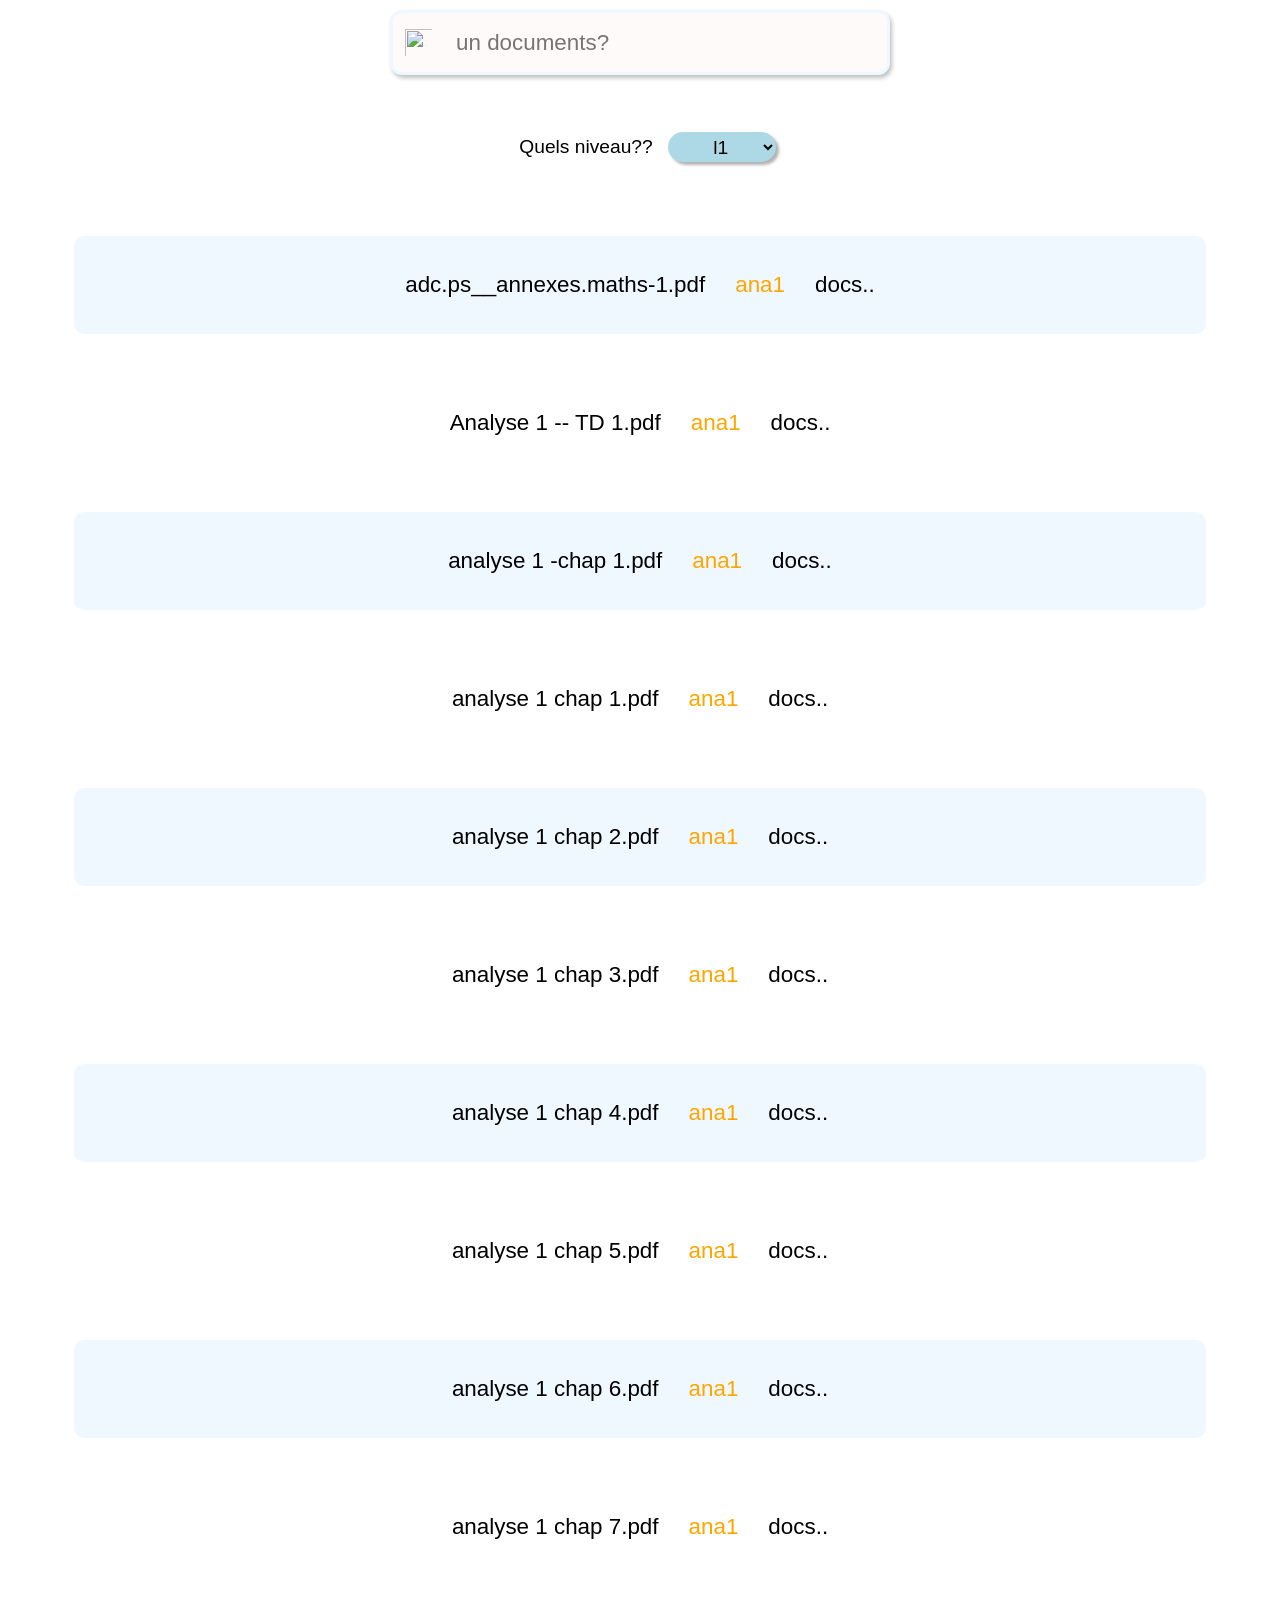
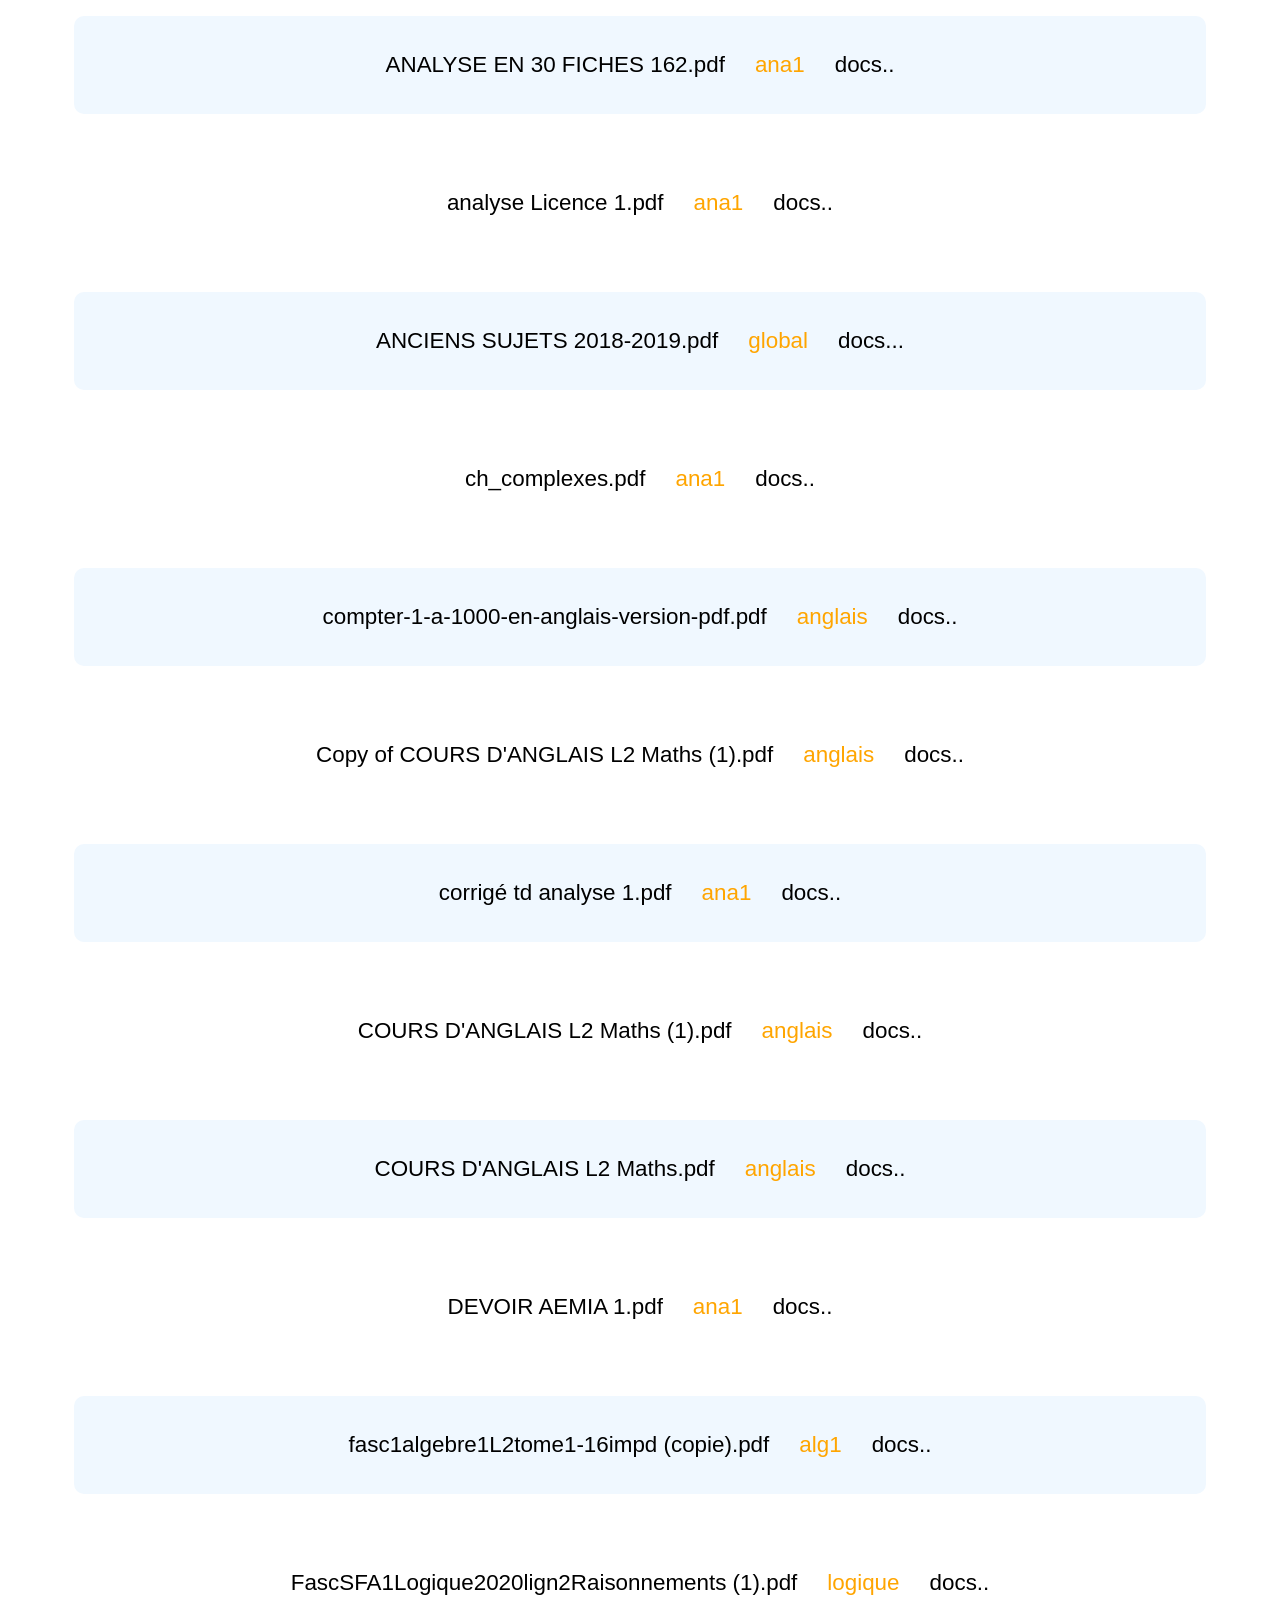
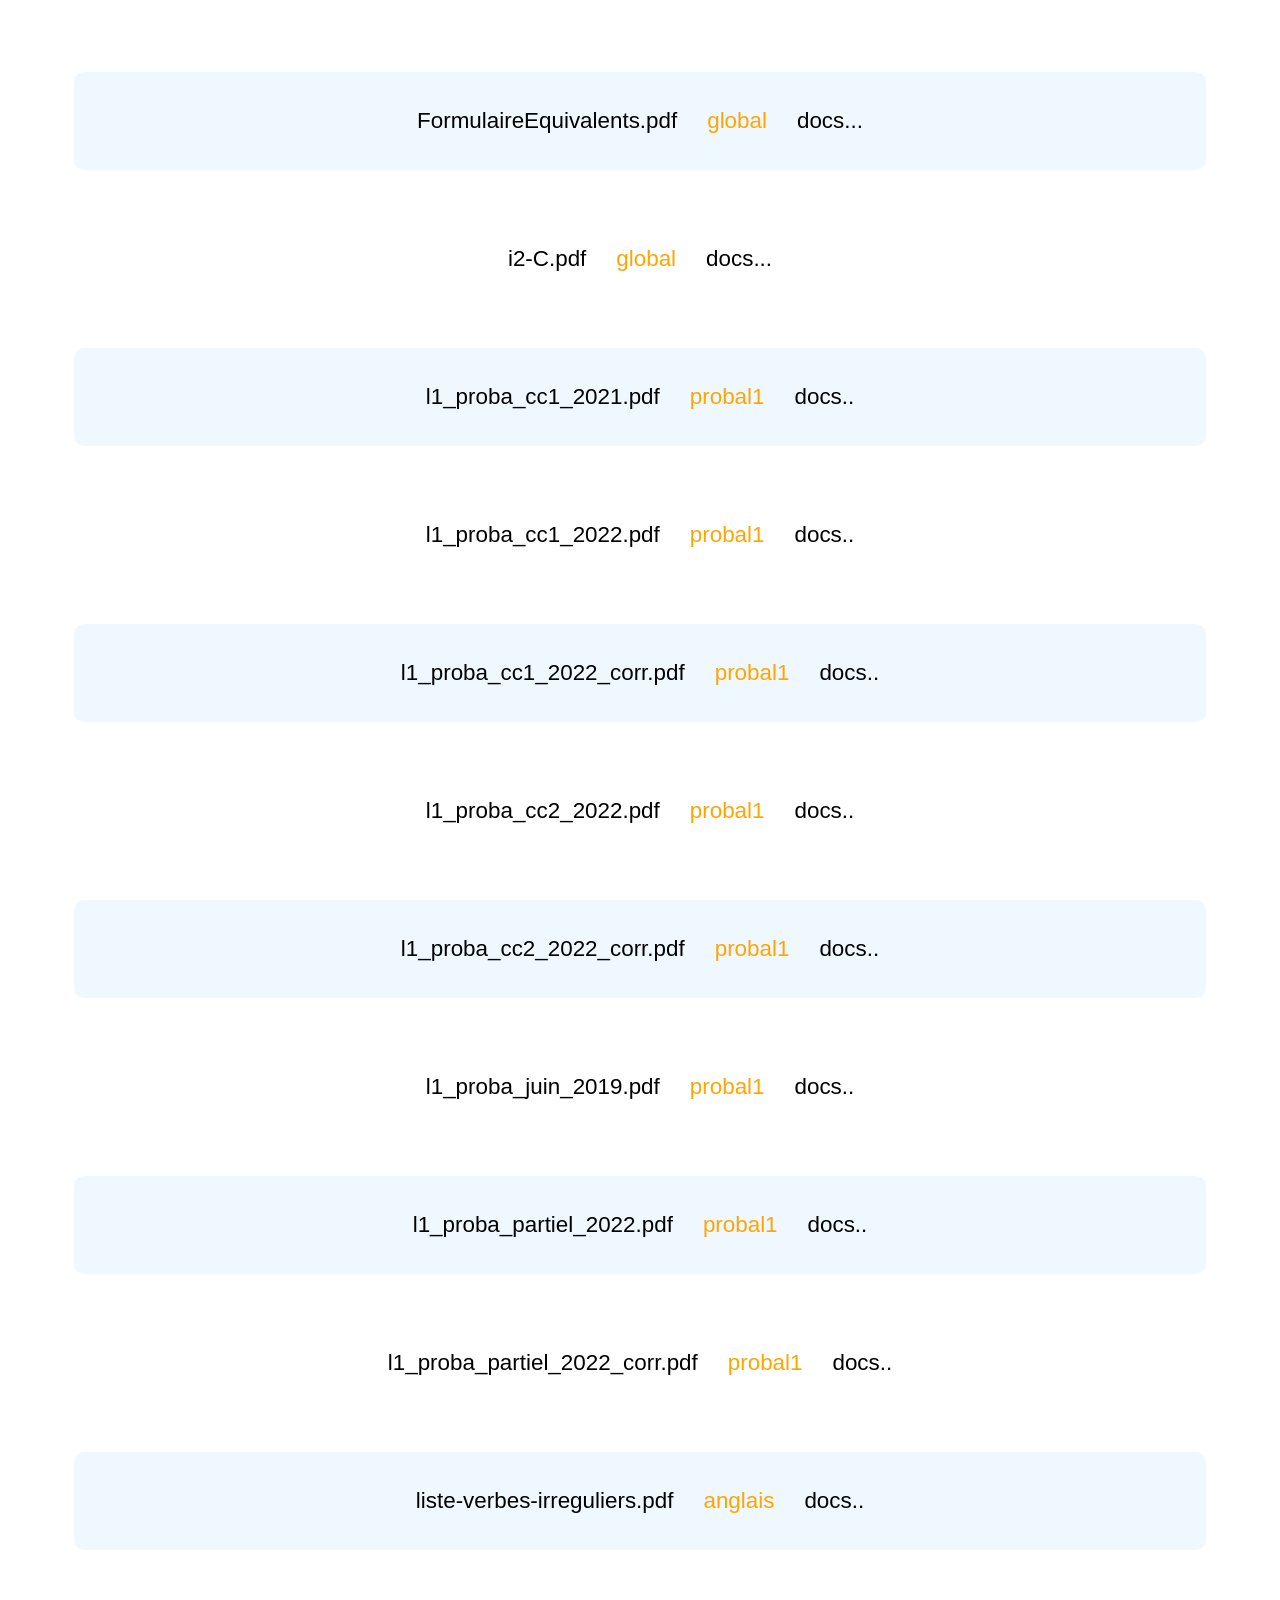
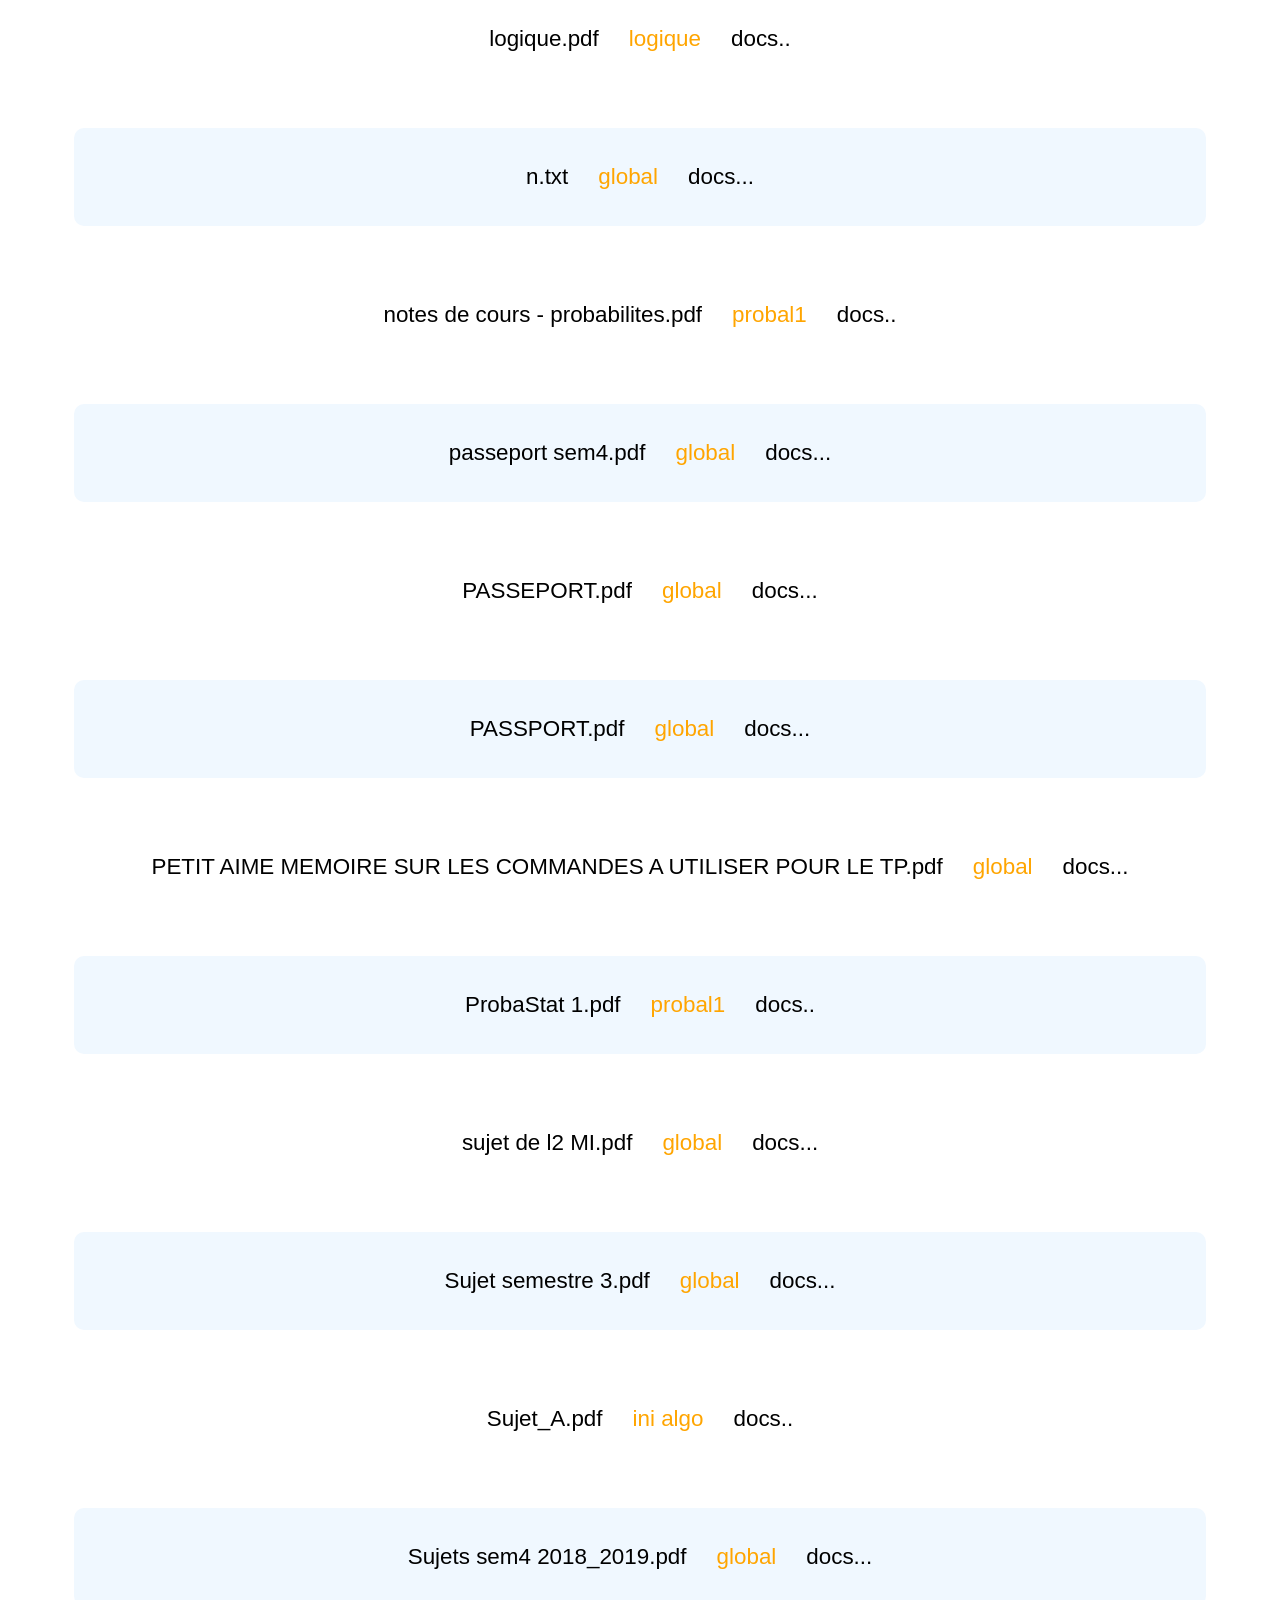
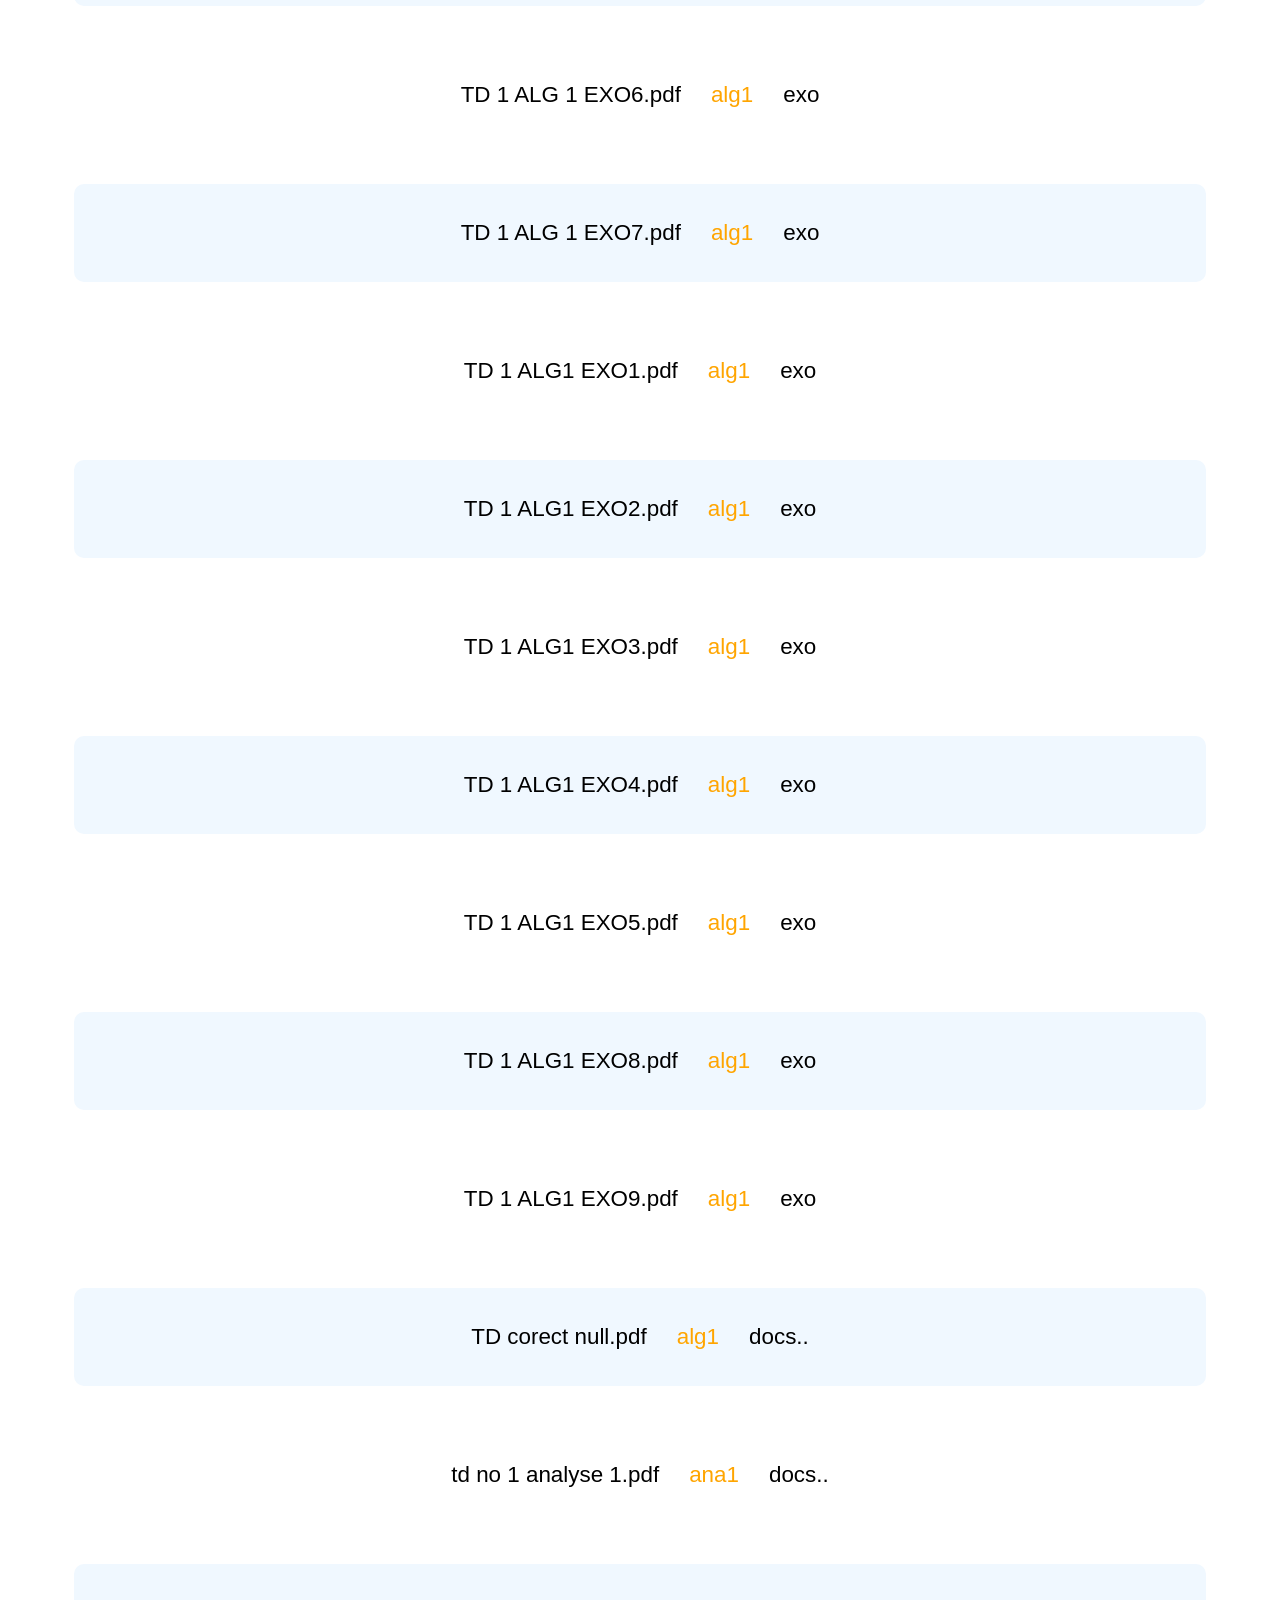
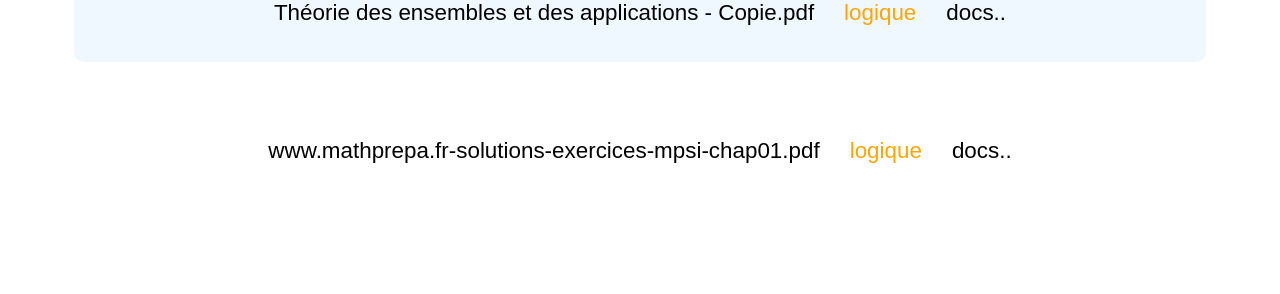
==== biblio.html @ 7e7cb9e8 "Add files via upload" ====
<!DOCTYPE html>
<html>
<head>
	<meta charset="utf-8">
	<meta name="viewport" content="width=device-width, initial-scale=1">
	<link rel="stylesheet" type="text/css" href="biblio.css">
	<title>Documents</title>
</head>
	<body>
			<div class="inputdiv">
				<img src="static/icon/search.png">
				<input type="text" name="" id="search" placeholder="un documents?">
			</div>
			<div class="global-container">
				<div class="leveldiv">
					<p>Quels niveau??</p>
					<select class="level">
						<option >l1</option>
						<option >l2_Mi</option>
						<option >l2_Maths</option>
						<option >l2_Infos</option>
						<option >l3_Maths</option>
						<option >l3_Infos</option>
					</select>
				</div>
				<main class="main-content">
					


					
				</main>
			</div>
		<script src="biblio.js"></script>
	</body>
</html>
---- biblio.css ----
/** {
	margin: 0;
	padding: 0;
	box-sizing: border-box;
	border: 0;
}
body {
	background-image: url('static/src/1.png');
	background-size: cover;
	height: 100vh;
	background-repeat: no-repeat;
	justify-content: center;
	align-items: center;
	text-align: center;
	display: flex;
	flex-direction: column;
}
*/
*{
	margin:0;
	padding: 0;
	box-sizing: border-box;
}

body{
	background-color: #fff;
	font-family: "Roboto", sans-serif;
	display: flex;
	flex-direction:column;
	justify-content: center;
	align-items: center;
	padding: 22px;
	width:100%;
	height: 100%;

}


.global-container {
	display: flex;
	flex-direction: column;
	justify-content: center;
	align-items: center;
	padding:30px;
	width:100%;
}

.main-content {
	display: flex;
	flex-direction: column;
	justify-content: center;
	align-items: center;
	width: 100%;
	padding:22px;
}

.inputdiv{
	width: 100%;
	max-width: 500px;
	display: inline-flex;
	height: 65px;
	justify-content: center;
	align-items: center;
	background-color: snow;
	padding: 8px;
	border-radius: 12px;
	position: fixed;
	top:10px;
	gap: 12px;
	border:3px solid #F0F8FF;
	box-shadow: 2Px 3px 4px rgba(0, 0, 0, .25);
}

.level{
	border:none;
	box-shadow: 3px 3px 3px rgba(0, 0, 0, .3);
	font-size: 1.2rem;
	border-radius: 16px;
	padding-left:10px;
	outline: none;
	height: 30px;
	text-align: center;
	cursor: pointer;
	background-color: lightblue;
	}
.leveldiv{
	display: flex;
	justify-content: center;
	align-items: center;
	margin-top: 80px;
	margin-bottom: 32px;
}

.leveldiv p{
	text-align: center;
	font-size: 1.2rem;
	font-weight: 1.3rem;

}


.inputdiv img{
	width: 35px;
	height: 35px;
	padding:4px;
}

.inputdiv input{
	width:100%;
	height: 100%;
	border:none;
	outline: none;
	padding-left:8px;
	background-color: transparent;
	font-size:1.4rem;
}

.table-item{
	display: inline-flex;
	align-items: center;
	justify-content: center;
	padding: 24px 2px;
	background-color: #fff;
	cursor: pointer;
	width: 100%;
	gap:8px;
	margin: 20px;
	font-size: 1.4rem;
	border-radius:10px;
	text-align: center;
}

a{
	text-decoration: none;
	color: black;
	justify-content: center;
	align-items: center;
	display: inline-flex;
	margin:12px;
}

.table-item:nth-child(odd){
	background:#F0F8FF;
}

.container-img{
	display: flex;
	align-items: center;
}

.container-img img{
	width:30px;
	border-radius: 999px;
	margin-right: 10px;
}

.table .container-img, p{
	padding: 0 15px;
}

.default-content{
	margin:30%, 30%, 30%;
	width: 90%;
	height: 90%;
}
@media screen and (max-width: 700px){

	.table-item{
		flex-direction: column;
		height: auto;
		text-align: center;
		box-shadow: 0 5px 10px rgba(0,0,0,0.1);
		padding: 24px 4px;
		margin: 20px;
		margin-bottom: 50px;
		width: 100%;
		max-width: 400px;
		justify-content: center;
		align-items: center;
		text-align: center;
		font-size: 1.2rem;
		border-radius:10px;
		text-align: center;
	}

	a{
		display: flex;
		flex-direction: column;
		padding:22px;
		width: 80%;

	}

	.global-container{
		margin-left: 14px;
	}
	.inputdiv{
		margin-left: 12px;
		max-width: 300px;
	}
}
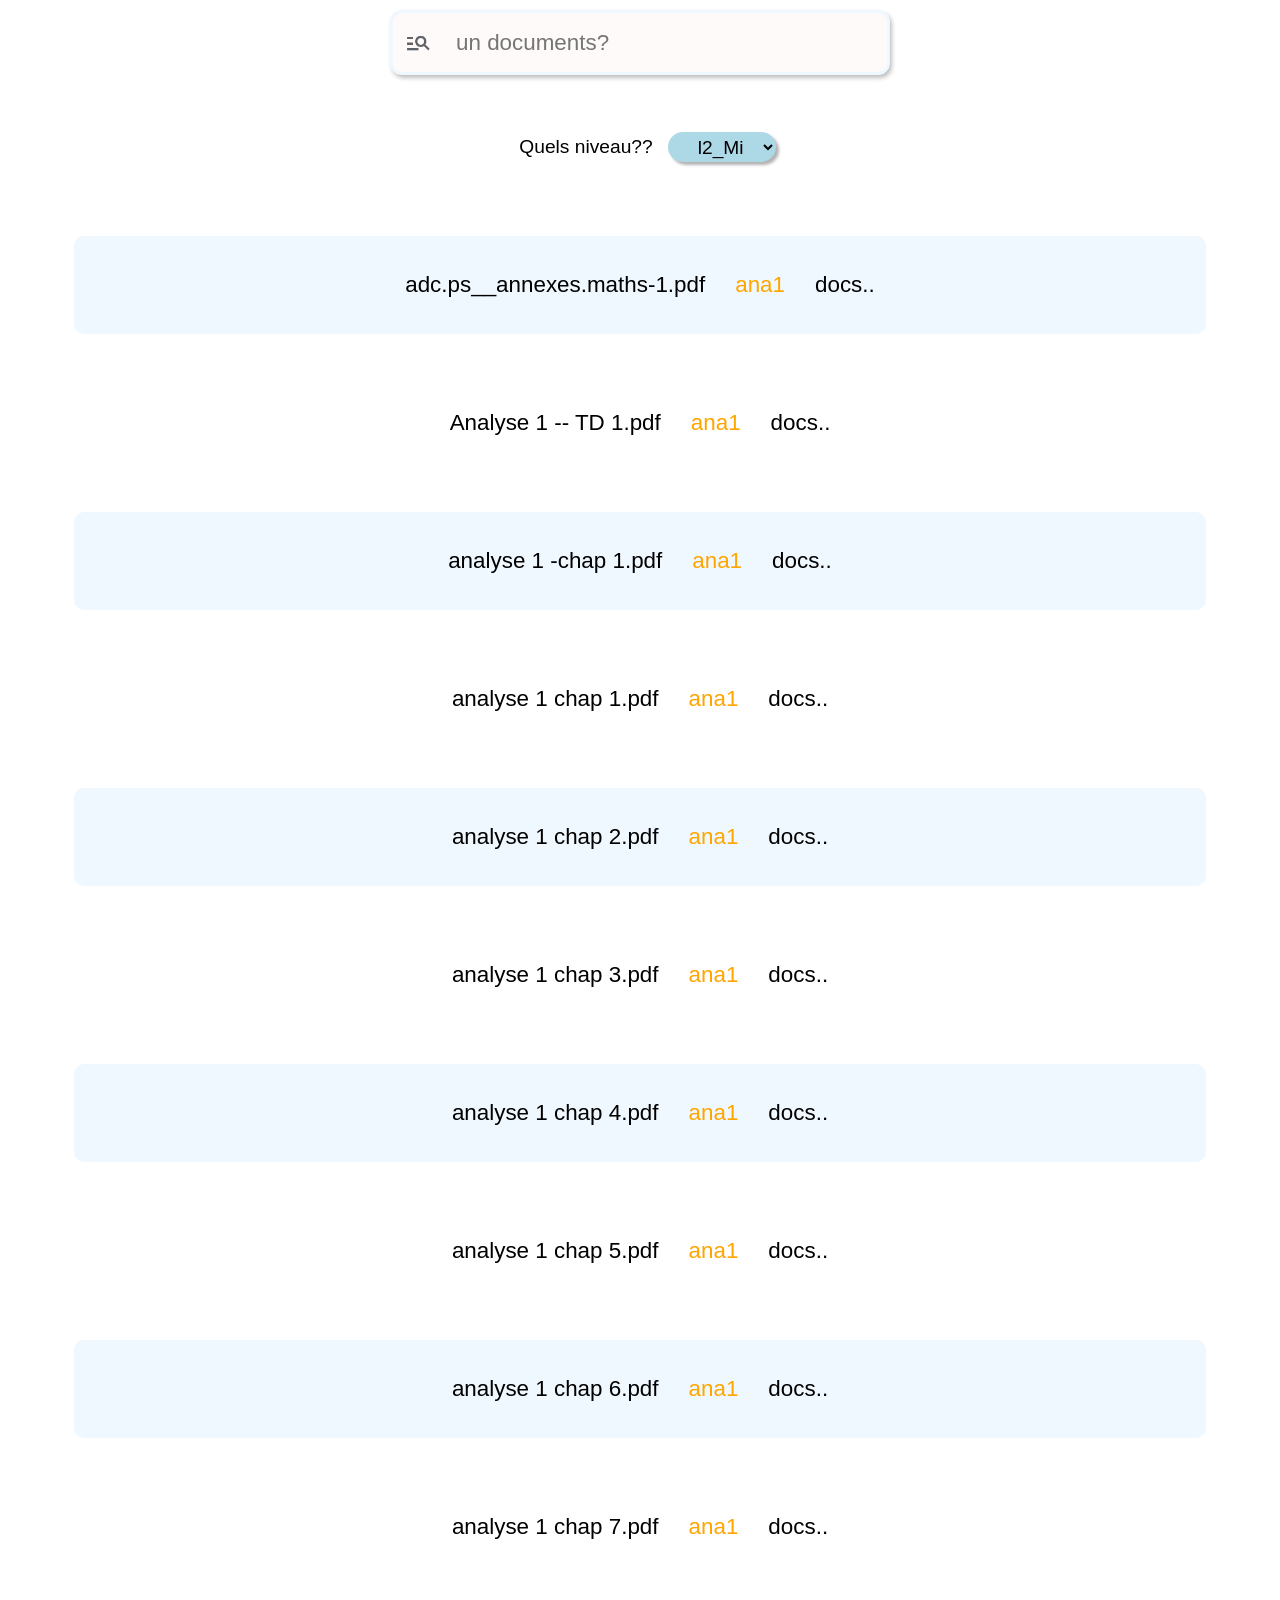
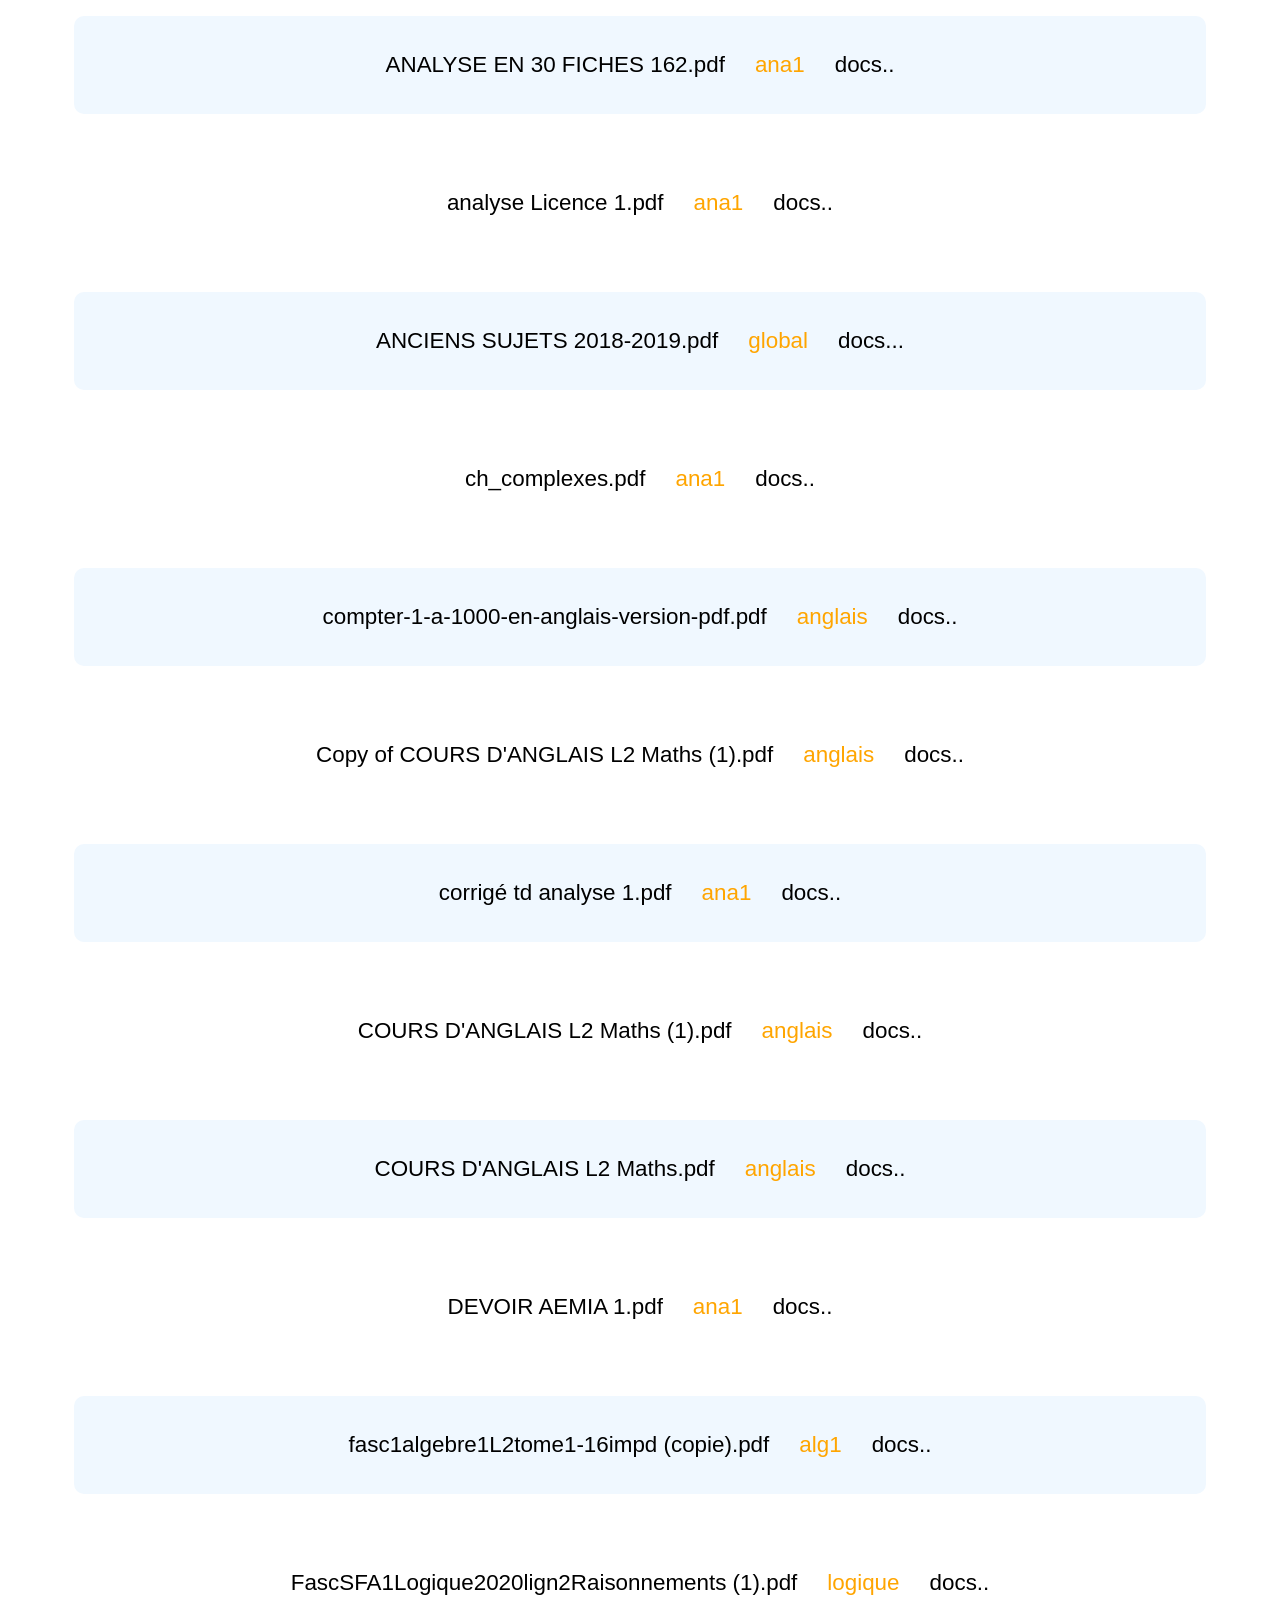
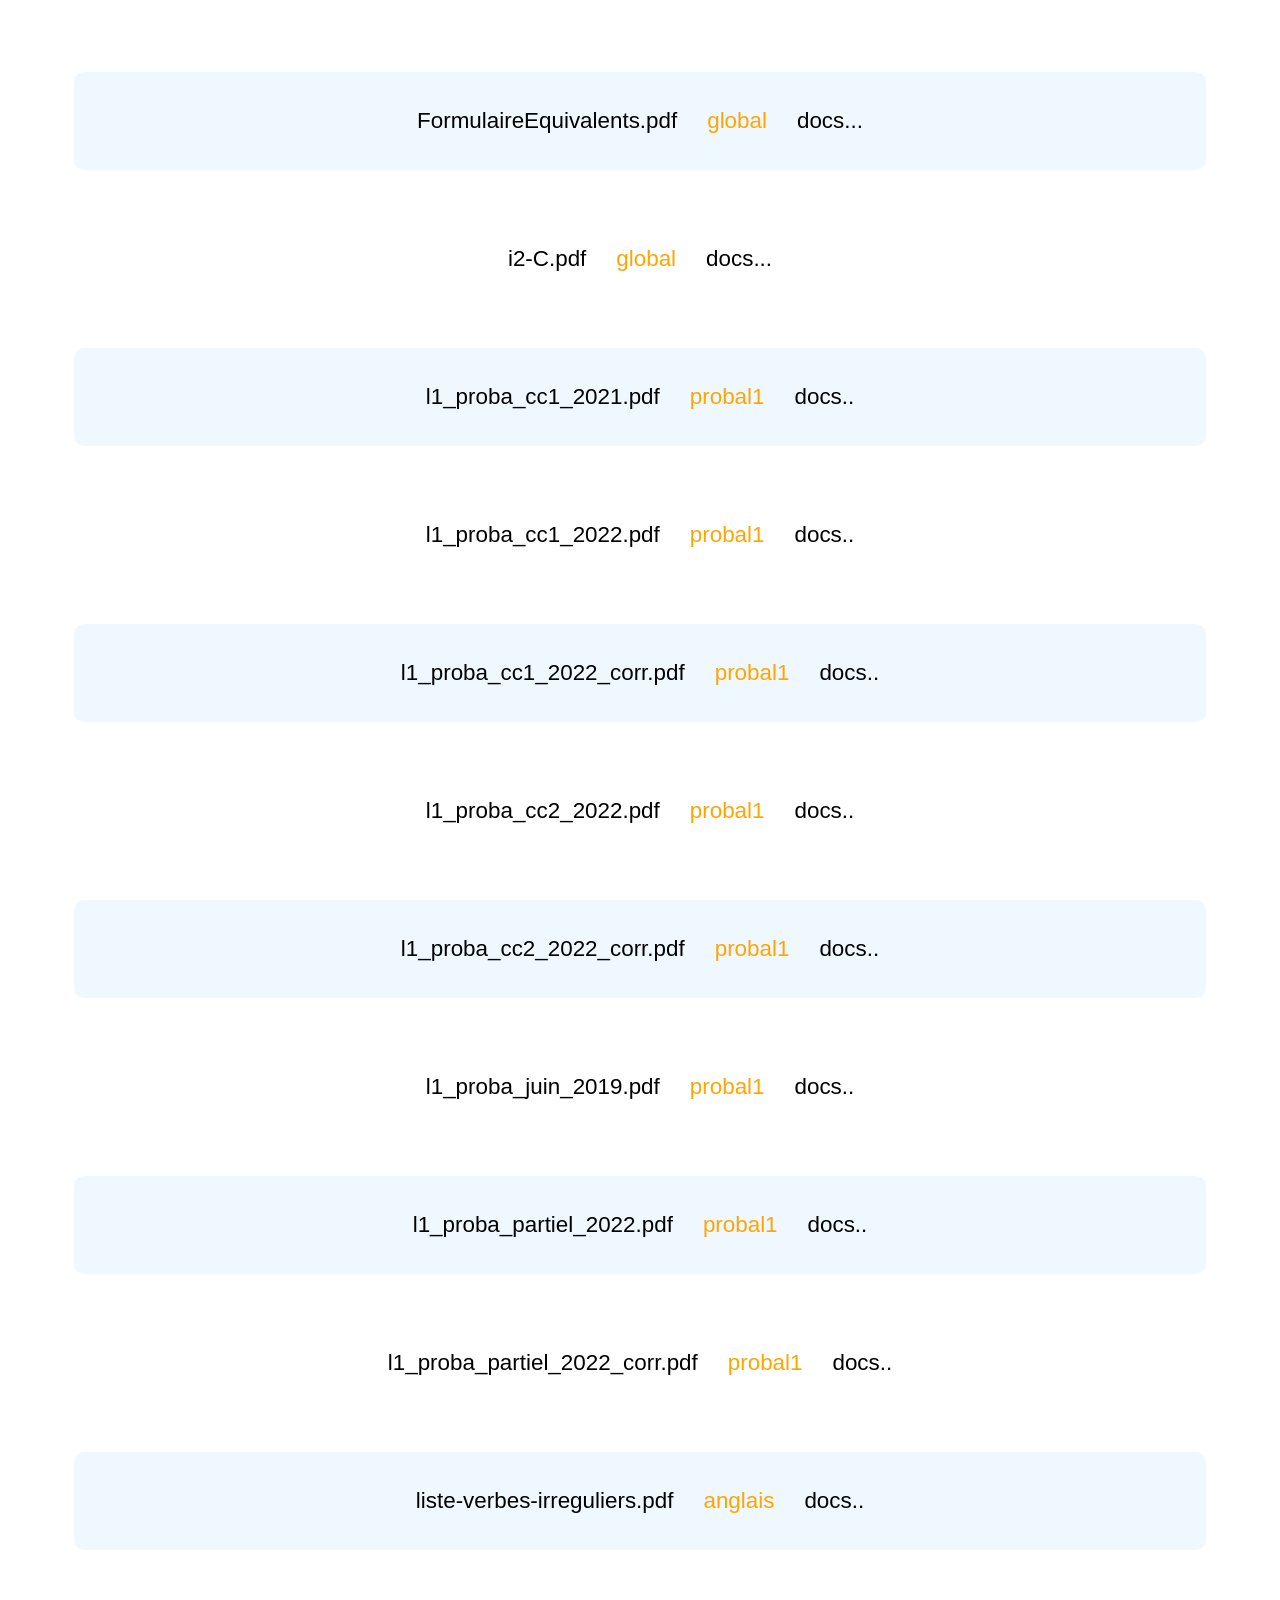
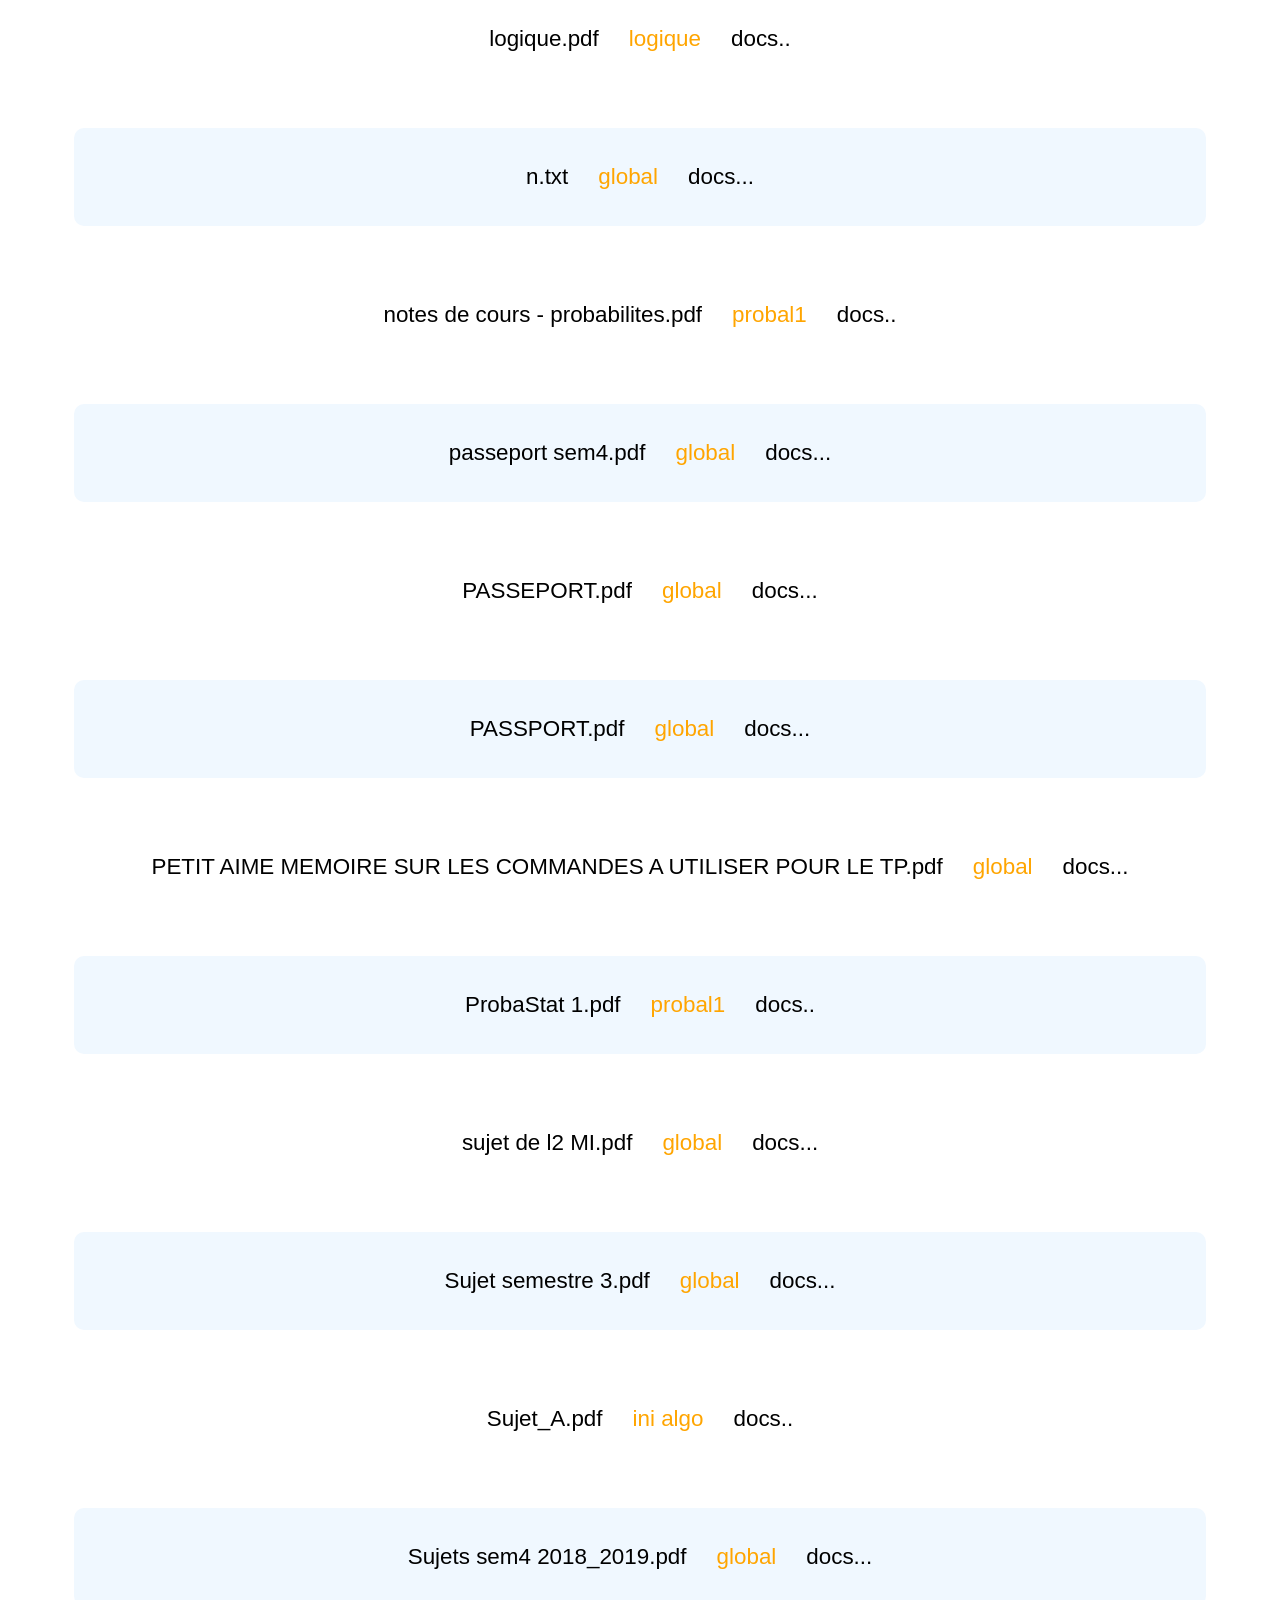
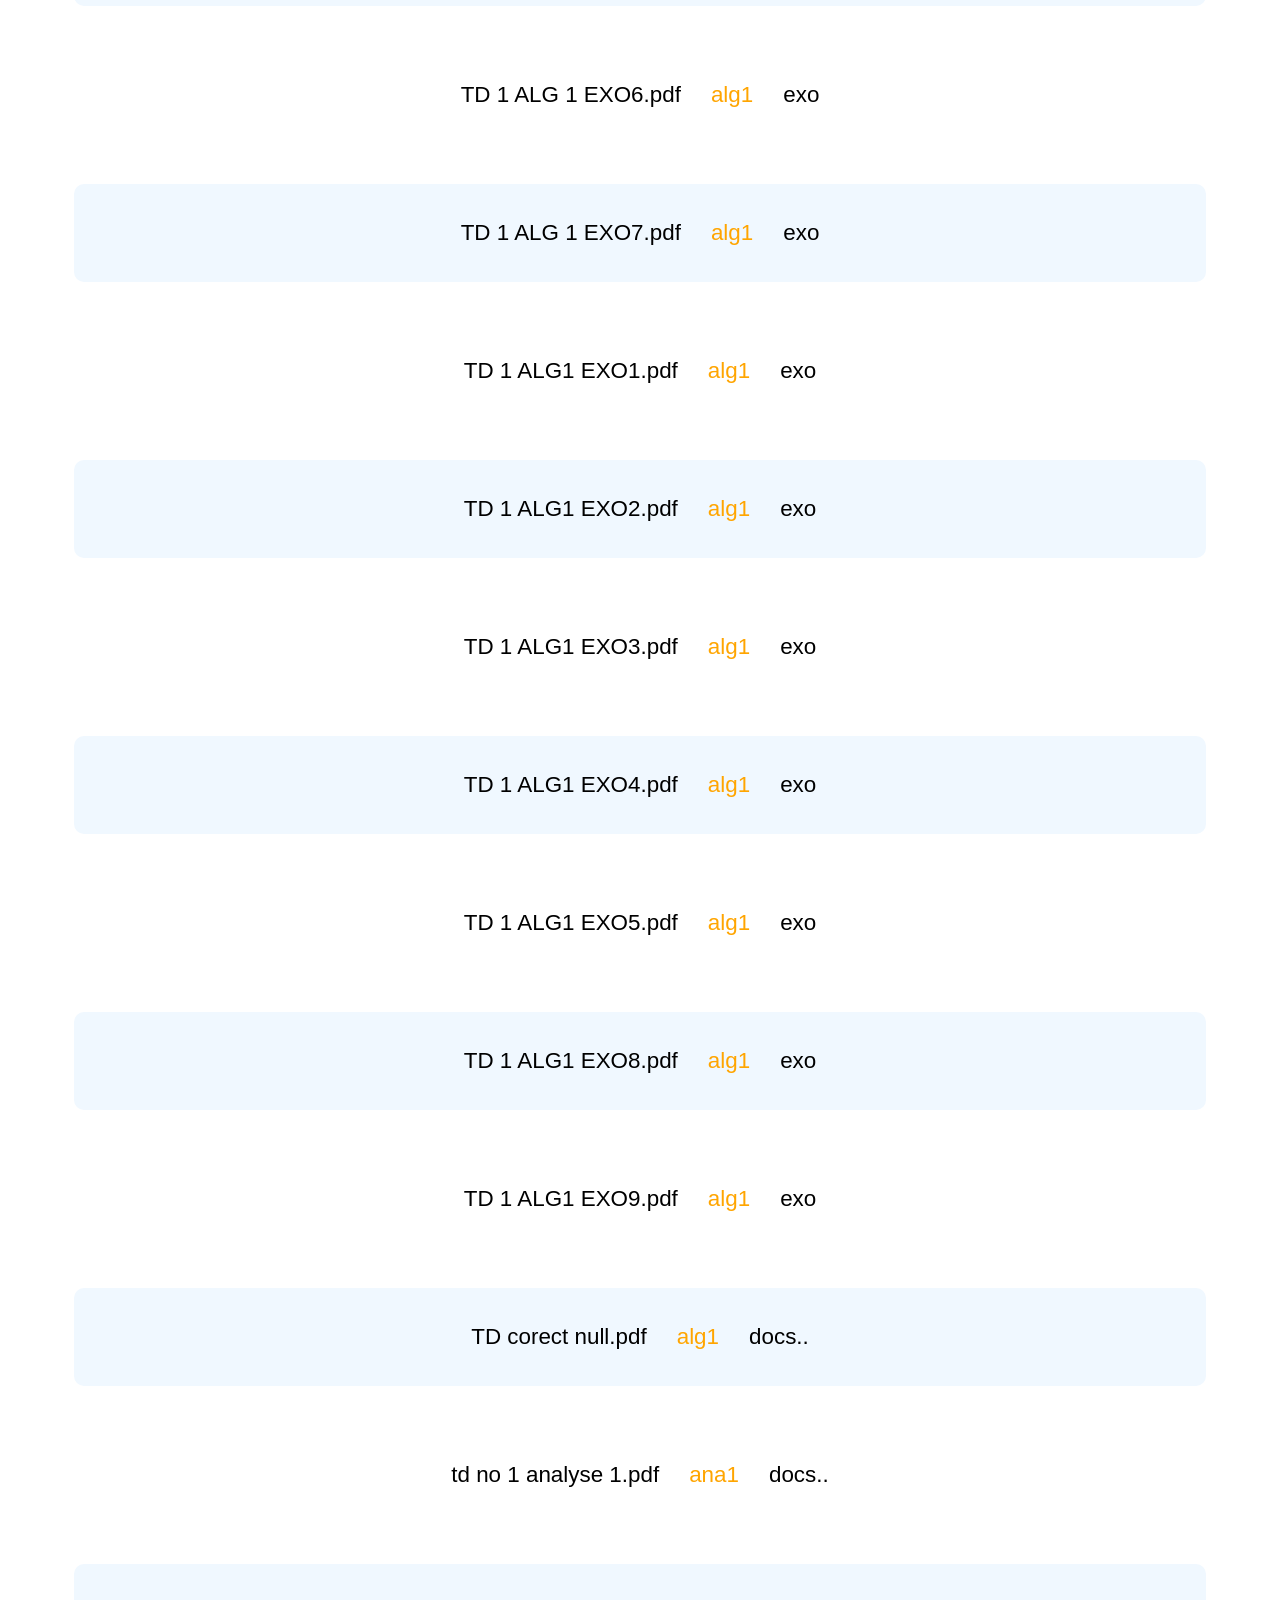
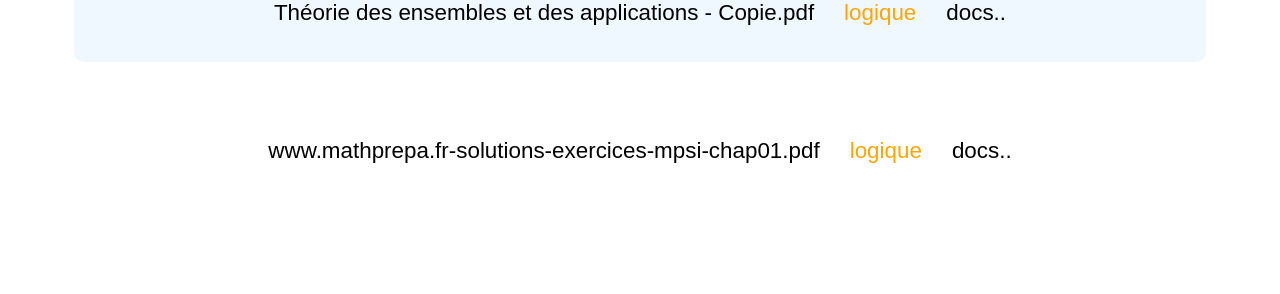
==== commit 831d0579: "Update biblio.html" ====
--- a/biblio.html
+++ b/biblio.html
@@ -15,8 +15,8 @@
 				<div class="leveldiv">
 					<p>Quels niveau??</p>
 					<select class="level">
+						<option >l2_Mi</option>
 						<option >l1</option>
-						<option >l2_Mi</option>
 						<option >l2_Maths</option>
 						<option >l2_Infos</option>
 						<option >l3_Maths</option>
@@ -32,4 +32,4 @@
 			</div>
 		<script src="biblio.js"></script>
 	</body>
-</html>+</html>
